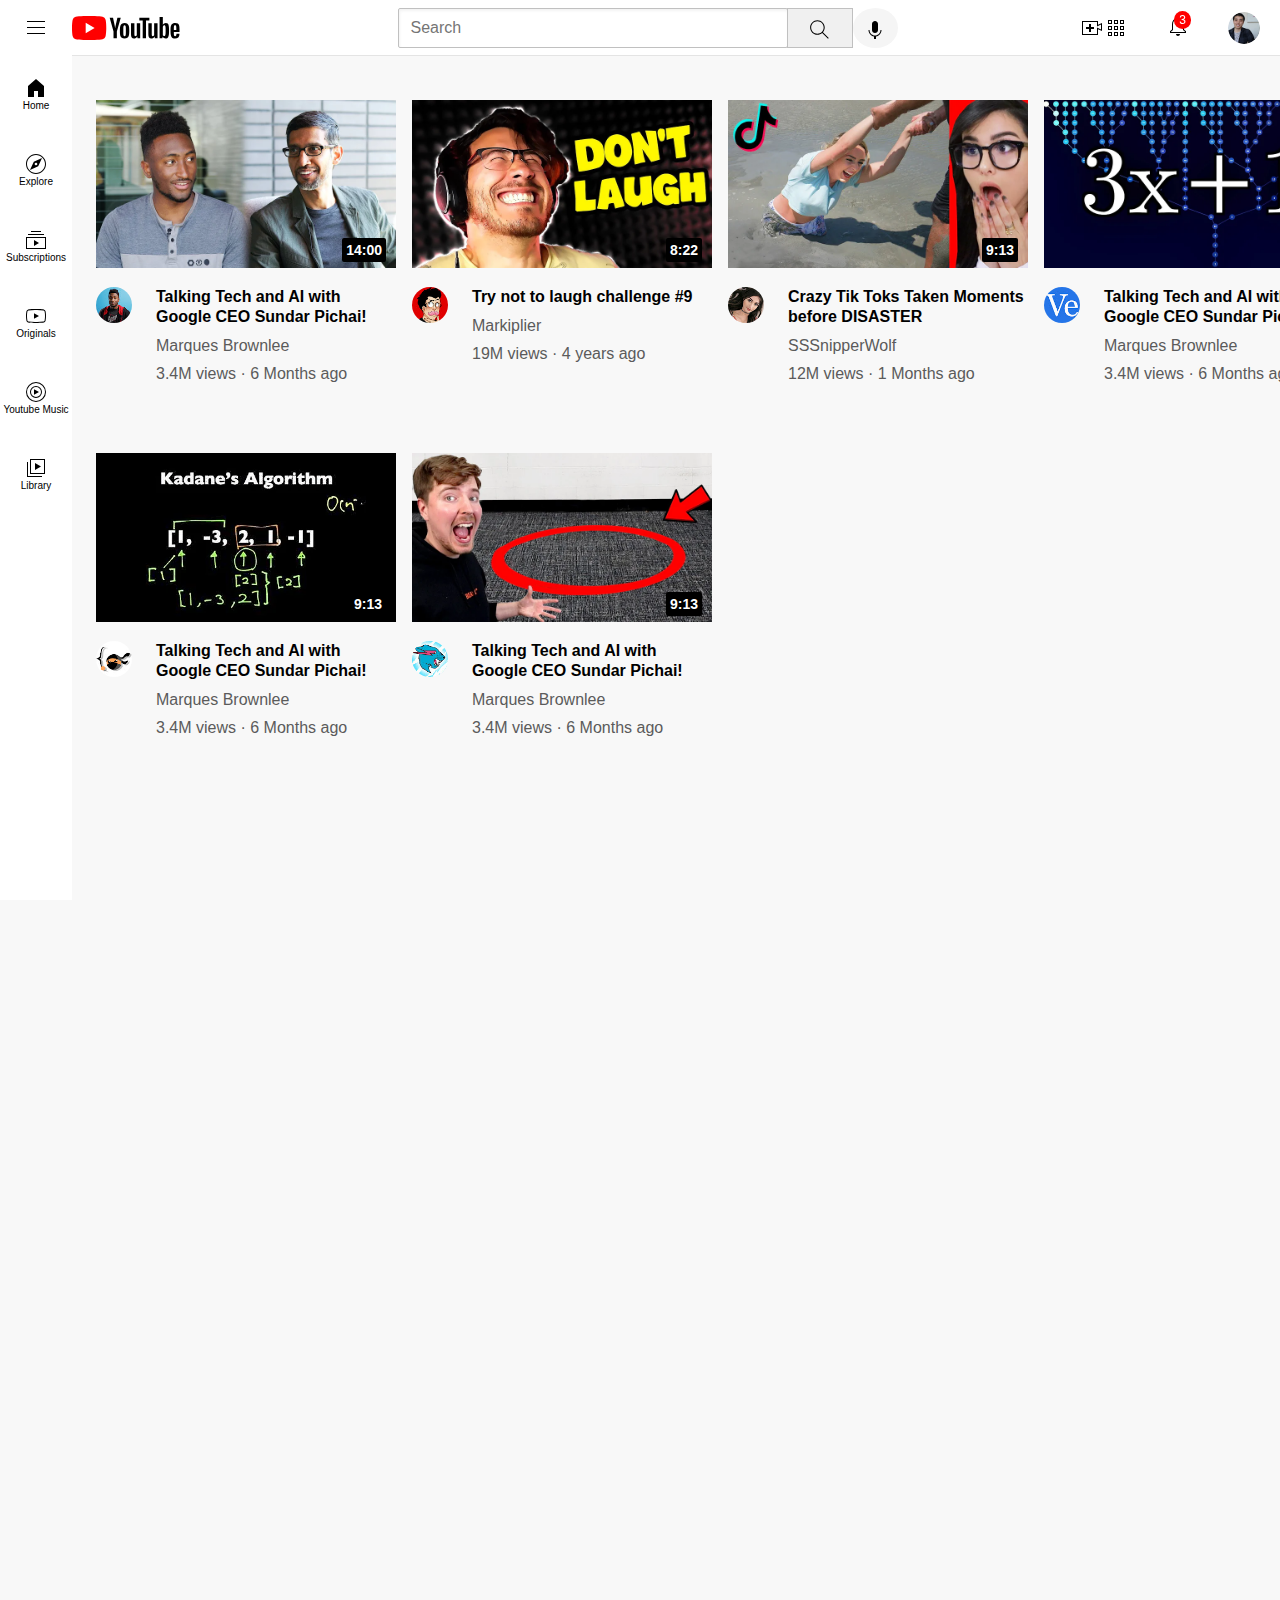
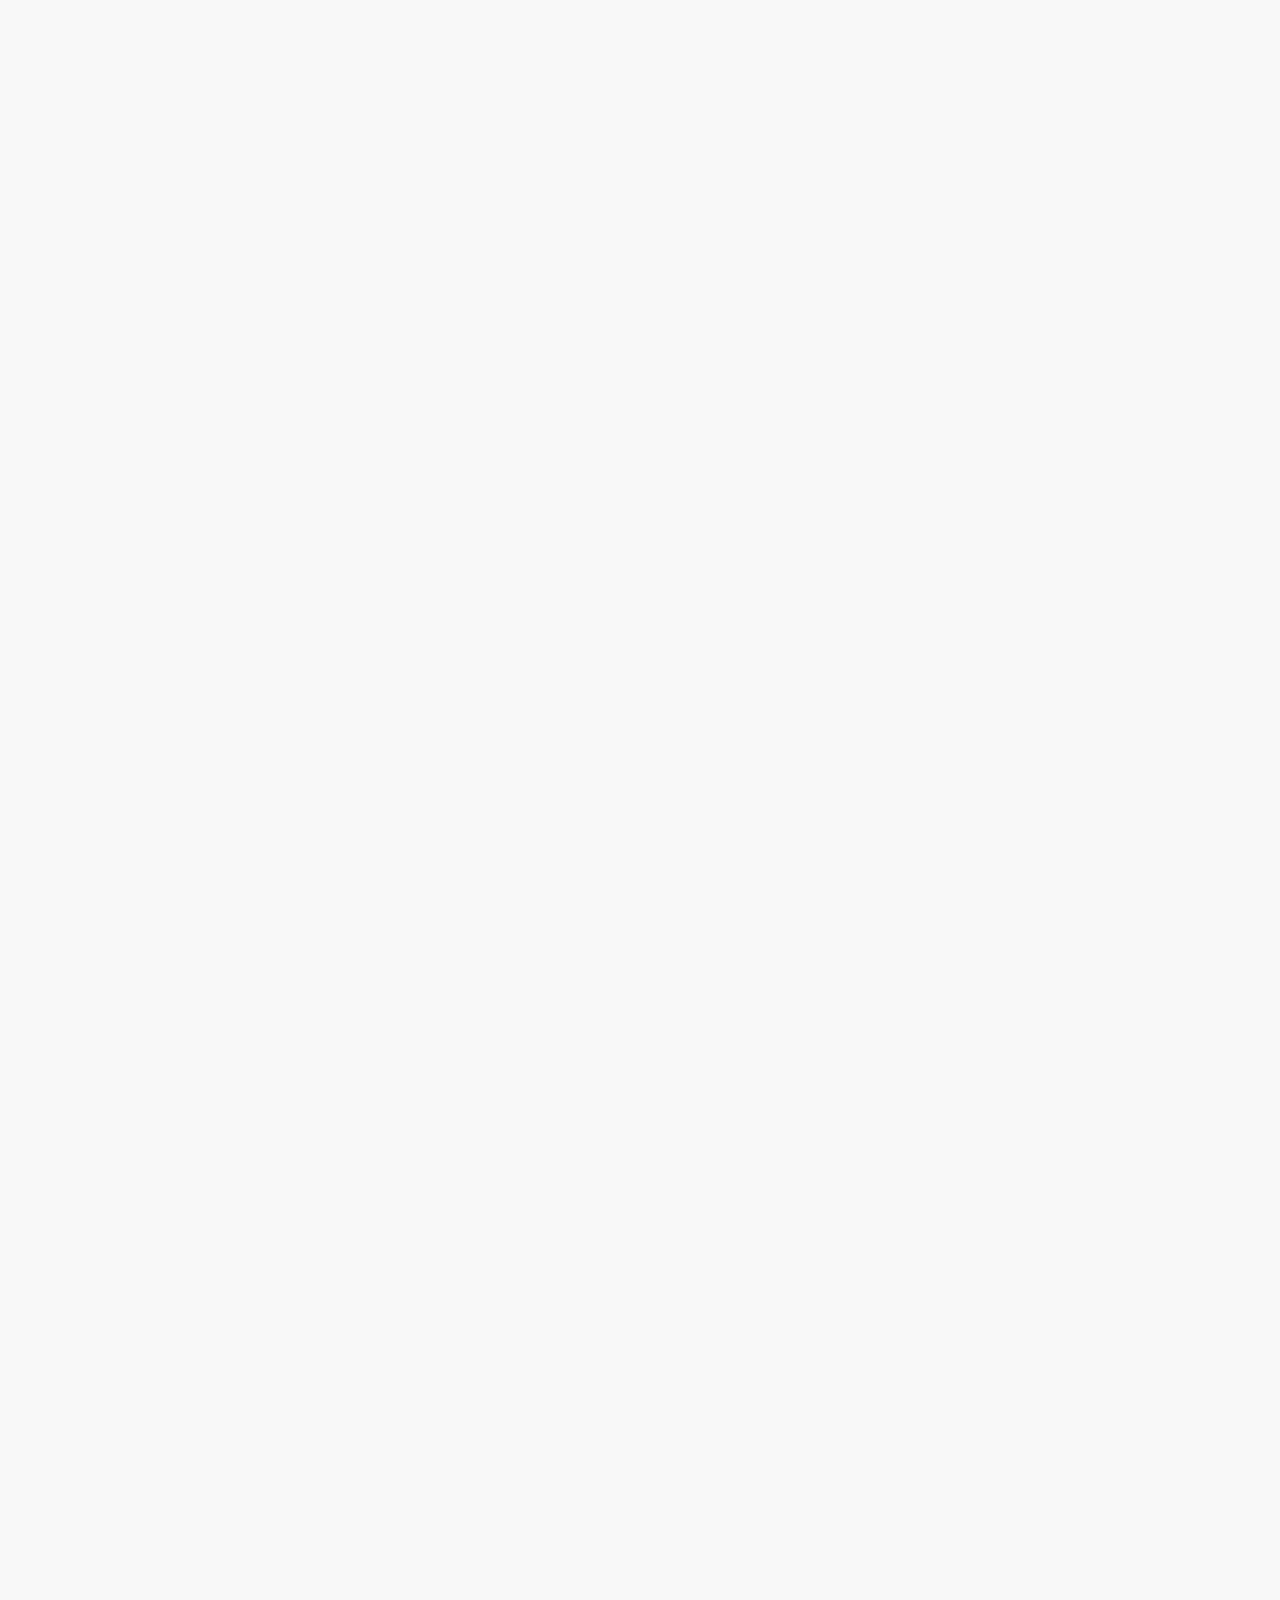
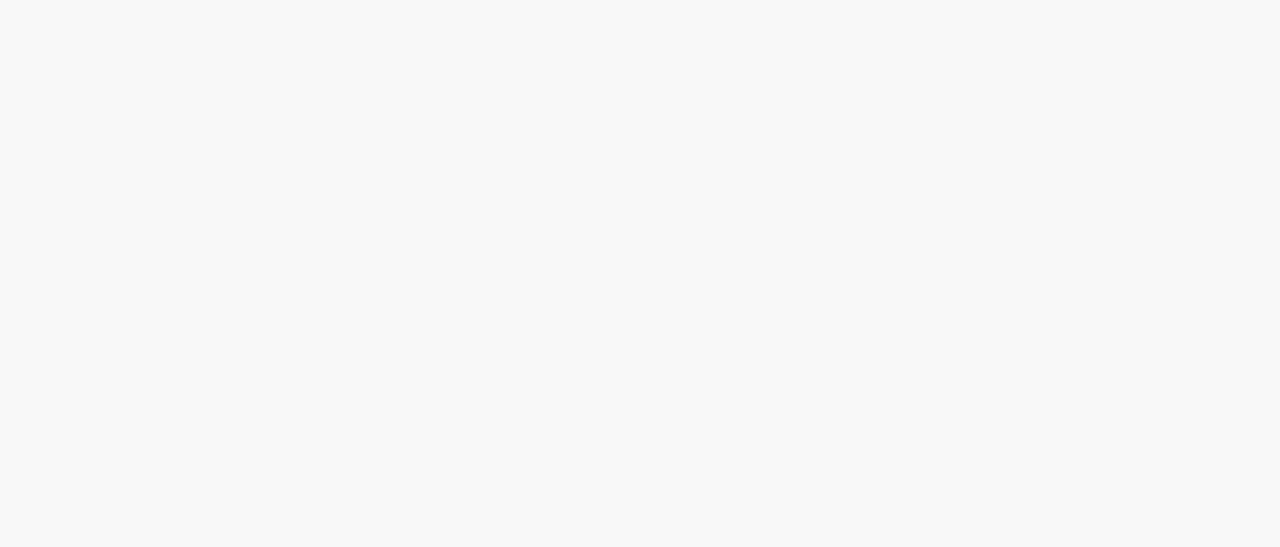
==== index.html @ b05680e4 "Rename youtube.html to index.html" ====
<!DOCTYPE html>
<html lang="en">
<head>
    <meta charset="UTF-8">
    <meta http-equiv="X-UA-Compatible" content="IE=edge">
    <meta name="viewport" content="width=device-width, initial-scale=1.0">
    <title>Youtube</title>
    <link rel="stylesheet" href="styles/general.css">
    <link rel="stylesheet" href="styles/header.css">
    <link rel="stylesheet" href="styles/youtube.css">
    <link rel="stylesheet" href="styles/sidebar.css">
   
    <style>
      
    </style>

</head>
<body>
    <!--Header-Section-->
    <header class="header-section">
        <div class="left-section">
            <img class="hamburger-menu" src="icons/hamburger-menu.svg">
            <img class="youtube-logo" src="icons/youtube-logo.svg">
        </div>
        <div class="middle-section">
            <input class="search-bar" type="text" placeholder="Search">
            <button class="search-button">
                <img class="search-icon" src="icons/search.svg">
                <div class="tool-tip">Search</div>
            </button>
            <button class="voice-search-button">
                <img class="voice-icon" src="icons/voice-search-icon.svg">
                <div class="tool-tip">Search with your voice</div>
            </button>
        </div>
        <div class="right-section">
            <div class="upload-icon-container">
                <img class="upload-icon" src="icons/upload.svg">
                <img class="youtube-apps" src="icons/youtube-apps.svg">
                <div class="tool-tip">Create</div>
            </div>
            <div class="notification-icon-container">
                <img class="notifications-icon" src="icons/notifications.svg">
                <div class="notification-icon-count">3</div>
            </div>
            <img class="current-user-pic" src="channel-pictures/my-channel.jpeg">
        </div>
    </header>
    <!--Side Section-->
    <nav class="sidebar">
        <div class="sidebar-link">
            <img src="icons/home.svg">
            <div>Home</div>
        </div>
        <div class="sidebar-link">
            <img src="icons/explore.svg">
            <div>Explore</div>
        </div>
        <div class="sidebar-link">
            <img src="icons/subscriptions.svg">
            <div>Subscriptions</div>
        </div>
        <div class="sidebar-link">
            <img src="icons/originals.svg">
            <div>Originals</div>
        </div>
        <div class="sidebar-link">
            <img src="icons/youtube-music.svg">
            <div>Youtube Music</div>
        </div>
        <div class="sidebar-link">
            <img src="icons/library.svg">
            <div>Library</div>
        </div>
    </nav>
    <!--Video-Preview--->
    <main>
        <div class="video-grid">
            <div class="container">
                <!--Thumbnail picture-->
                <div class="thumbnail">
                    <img src="thumbnails/thumbnail-1.webp" class="thumbnail-pic">
                    <div class="video-time">14:00</div>
                </div>
                <!--Thumbnail picture-->
                <div class="video-preview-grid">
                    <div class="channel">
                        <img src="channel-pictures/channel-1.jpeg">
                    </div>
                    <div class="video-info">
                        <p class="video-title">Talking Tech and AI with Google CEO Sundar Pichai!</p>
                        <p class="video-author">Marques Brownlee</p>
                        <p class="video-views">3.4M views &#183; 6 Months ago</p>
                    </div>
                </div>
            </div>
            <div class="container">
                <!--Thumbnail picture-->
                <div class="thumbnail">
                    <img src="thumbnails/thumbnail-2.webp" class="thumbnail-pic">
                    <div class="video-time">8:22</div>
                </div>
                <!--Thumbnail picture-->
                <div class="video-preview-grid">
                    <div class="channel">
                        <img src="channel-pictures/channel-2.jpeg">
                    </div>
                    <div class="video-info">
                        <p class="video-title">Try not to laugh challenge #9</p>
                        <p class="video-author">Markiplier</p>
                        <p class="video-views">19M views &#183; 4 years ago</p>
                    </div>
                </div>
            </div>
            <div class="container">
                    <!--Thumbnail picture-->
                    <div class="thumbnail">
                        <img src="thumbnails/thumbnail-3.webp" class="thumbnail-pic">
                        <div class="video-time">9:13</div>
                    </div>
                    <!--Thumbnail picture-->
                    <div class="video-preview-grid">
                        <div class="channel">
                            <img src="channel-pictures/channel-3.jpeg">
                        </div>
                        <div class="video-info">
                            <p class="video-title">Crazy Tik Toks Taken Moments before DISASTER</p>
                            <p class="video-author">SSSnipperWolf</p>
                            <p class="video-views">12M views &#183; 1 Months ago</p>
                        </div>
                    </div>
            </div>

            <div class="container">
                <!--Thumbnail picture-->
                <div class="thumbnail">
                    <img src="thumbnails/thumbnail-4.webp" class="thumbnail-pic">
                    <div class="video-time">9:13</div>
                </div>
                <!--Thumbnail picture-->
                <div class="video-preview-grid">
                    <div class="channel">
                        <img src="channel-pictures/channel-4.jpeg">
                    </div>
                    <div class="video-info">
                        <p class="video-title">Talking Tech and AI with Google CEO Sundar Pichai!</p>
                        <p class="video-author">Marques Brownlee</p>
                        <p class="video-views">3.4M views &#183; 6 Months ago</p>
                    </div>
                </div>
            </div>
            <div class="container">
                <!--Thumbnail picture-->
                <div class="thumbnail">
                    <img src="thumbnails/thumbnail-5.webp" class="thumbnail-pic">
                    <div class="video-time">9:13</div>
                </div>
                <!--Thumbnail picture-->
                <div class="video-preview-grid">
                    <div class="channel">
                        <img src="channel-pictures/channel-5.jpeg">
                    </div>
                    <div class="video-info">
                        <p class="video-title">Talking Tech and AI with Google CEO Sundar Pichai!</p>
                        <p class="video-author">Marques Brownlee</p>
                        <p class="video-views">3.4M views &#183; 6 Months ago</p>
                    </div>
                </div>
            </div>
            <div class="container">
                    <!--Thumbnail picture-->
                    <div class="thumbnail">
                        <img src="thumbnails/thumbnail-6.webp" class="thumbnail-pic">
                        <div class="video-time">9:13</div>
                    </div>
                    <!--Thumbnail picture-->
                    <div class="video-preview-grid">
                        <div class="channel">
                            <img src="channel-pictures/channel-6.jpeg">
                        </div>
                        <div class="video-info">
                            <p class="video-title">Talking Tech and AI with Google CEO Sundar Pichai!</p>
                            <p class="video-author">Marques Brownlee</p>
                            <p class="video-views">3.4M views &#183; 6 Months ago</p>
                        </div>
                    </div>
            </div>
    </div>
    </main>
    
</body>
</html>
---- styles/general.css ----
p{
    margin-top: 0px;
    margin-bottom: 0px;
}
body{
    margin:0px;
    padding-top:80px;
    padding-left: 96px;
    padding-right:24px;
    padding-bottom: 3000px;
    background-color: rgb(248, 248, 248);
}
---- styles/header.css ----
.header-section{
    display:flex;
    flex-direction:row;
    justify-content: space-between;
    height:55px;
    align-items: center;
    position:fixed;
    top:0;
    left:0;
    right:0;
    background-color:white;
    border-bottom-width:1px;
    border-bottom-color:rgb(228, 228,228);
    border-bottom-style: solid;
    z-index:100;
}
.left-section{
    display:flex;
    justify-content:space-between;
    align-items:center;
}
.hamburger-menu{
    height:24px;
    margin-left:24px;
    margin-right:24px;  
}
.youtube-logo{
    height:24px;
}
.middle-section{
    display:flex;
    flex-direction: row;
    align-items: center;
    flex:1;
    margin-left:70px;
    margin-right:35px;
    max-width:500px;
}
.search-bar{
    flex:1;
    height:36px;
    border-radius:2px;
    font-size:16px;
    border: 1px solid rgb(192,192,192);
    box-shadow:inset 1px 2px 3px rgba(0,0,0,0.05);
    width:0;
}
.search-bar::placeholder{
    font-family: Arial;
    font-size:16px;
    padding-left: 10px;
}
.search-button{
    width:66px;
    height:40px;
    background-color:rgb(240,240,240);
    border-width: 1px;
    border-style:solid;
    border-color:rgb(192,192,192);
    margin-left:-1px;
    opacity:1;
}
.search-button, .voice-search-button, .upload-icon-container{
    position:relative;
    display:flex;
    justify-content: center;
    align-items:center;
}
.search-button .tool-tip,
.voice-search-button .tool-tip,
.upload-icon-container .tool-tip{
    position:absolute;
    padding-left:8px;
    padding-right:8px;
    padding-top:4px;
    padding-bottom:4px;
    font-size:12px;
    bottom:-25px;
    right:0;
    background-color:lightgray;
    color:white;
    white-space: nowrap;
    border-radius:5px;
    opacity:0;
    transition: opacity .15s;
    pointer-events: none;

}
.search-button:hover .tool-tip,
.voice-search-button:hover .tool-tip,
.upload-icon-container:hover .tool-tip{
    opacity:1;
}
.search-icon{
    height:25px;
    margin-top:4px;
}
.voice-search-button{
    width:45px;
    height:40px;
    border-radius:50%;
    border:none;
    background-color:rgb(245,245,245);
}
.voice-icon{
    height:24px;
    margin-top:4px;
}
.right-section{
    width:180px;
    display:flex;
    align-items:center;
    justify-content: space-between;
    margin-right:20px;
    flex-shrink:0;
}
.upload-icon{
    height:24px;
}
.youtube-apps{
    height:24px;
}
.notifications-icon{
    height:24px;
}
.notification-icon-container{
    position:relative;
}
.notification-icon-count{
    position:absolute;
    background-color: red;
    color:white;
    font-family:Arial;
    font-size:12px;
    top:-5px;
    right:-7px;
    border-radius:10px;
    margin-top:2px;
    margin-bottom:2px;
    margin-left:6px;
    margin-right:6px;
    padding-left: 5px;
    padding-right: 5px;
    padding-top: 2px;
    padding-bottom: 2px;
}
.current-user-pic{
    height:32px;
    border-radius:16px;
}
---- styles/youtube.css ----
.video-grid{
    display:grid;
    grid-template-columns: 1fr 1fr 1fr;
    column-gap: 16px;
    row-gap:40px;
}
@media (max-width: 500px){
    .video-grid{
        grid-template-columns: 1fr;
    }
}
@media (min-width: 750px){
    .video-grid{
        grid-template-columns: 1fr 1fr;
    }
}
@media (min-width: 751px){
    .video-grid{
        grid-template-columns: 1fr 1fr 1fr;
    }
}
@media (min-width: 1000px){
    .video-grid{
        grid-template-columns: 1fr 1fr 1fr 1fr;
    }
}
.video-preview-grid{
    display:grid;
    grid-template-columns: 50px 1fr;
    column-gap: 10px;
}
.container{
    margin-top:20px;
    width: 300px;
}
.thumbnail{
    width:300px;
    margin-bottom: 15px;
    position:relative;
}
.thumbnail-pic{
    width:100%;
}
.video-time{
    position:absolute;
    bottom:10px;
    right:10px;
    background-color:black;
    color:white;
    font-family:Arial, Helvetica, sans-serif;
    font-size:14px;
    font-weight:bold;
    border-radius:2px;
    padding: 4px;

}

.channel{
    vertical-align: top;
}
.channel img{
    border-radius:50%;
    width:100%;
    width:36px;
}

.video-title{
    font-family:Arial;
    font-size:14;
    font-weight: bold;
    margin-bottom: 10px;
    line-height: 20px;
    margin-top:0;
}
.video-author, .video-views{
    margin-bottom: 10px;
    font-family: Arial, Helvetica, sans-serif;
    color:rgb(91,91,91)
}
---- styles/sidebar.css ----
.sidebar{
    position:fixed;
    left:0;
    bottom:0;
    top:50px;
    width:72px;
    background-color: white;
    z-index:200;
    padding-top:5px;
}
.sidebar-link{
    height:76px;
    display:flex;
    justify-content:center;
    align-items:center;
    flex-direction:column;
    cursor:pointer;
}
.sidebar-link:hover{
    background-color:lightgray;
}
.sidebar-link img{
    height:24px;
}
.sidebar-link div{
    font-family:Arial;
    font-size:10px;
}
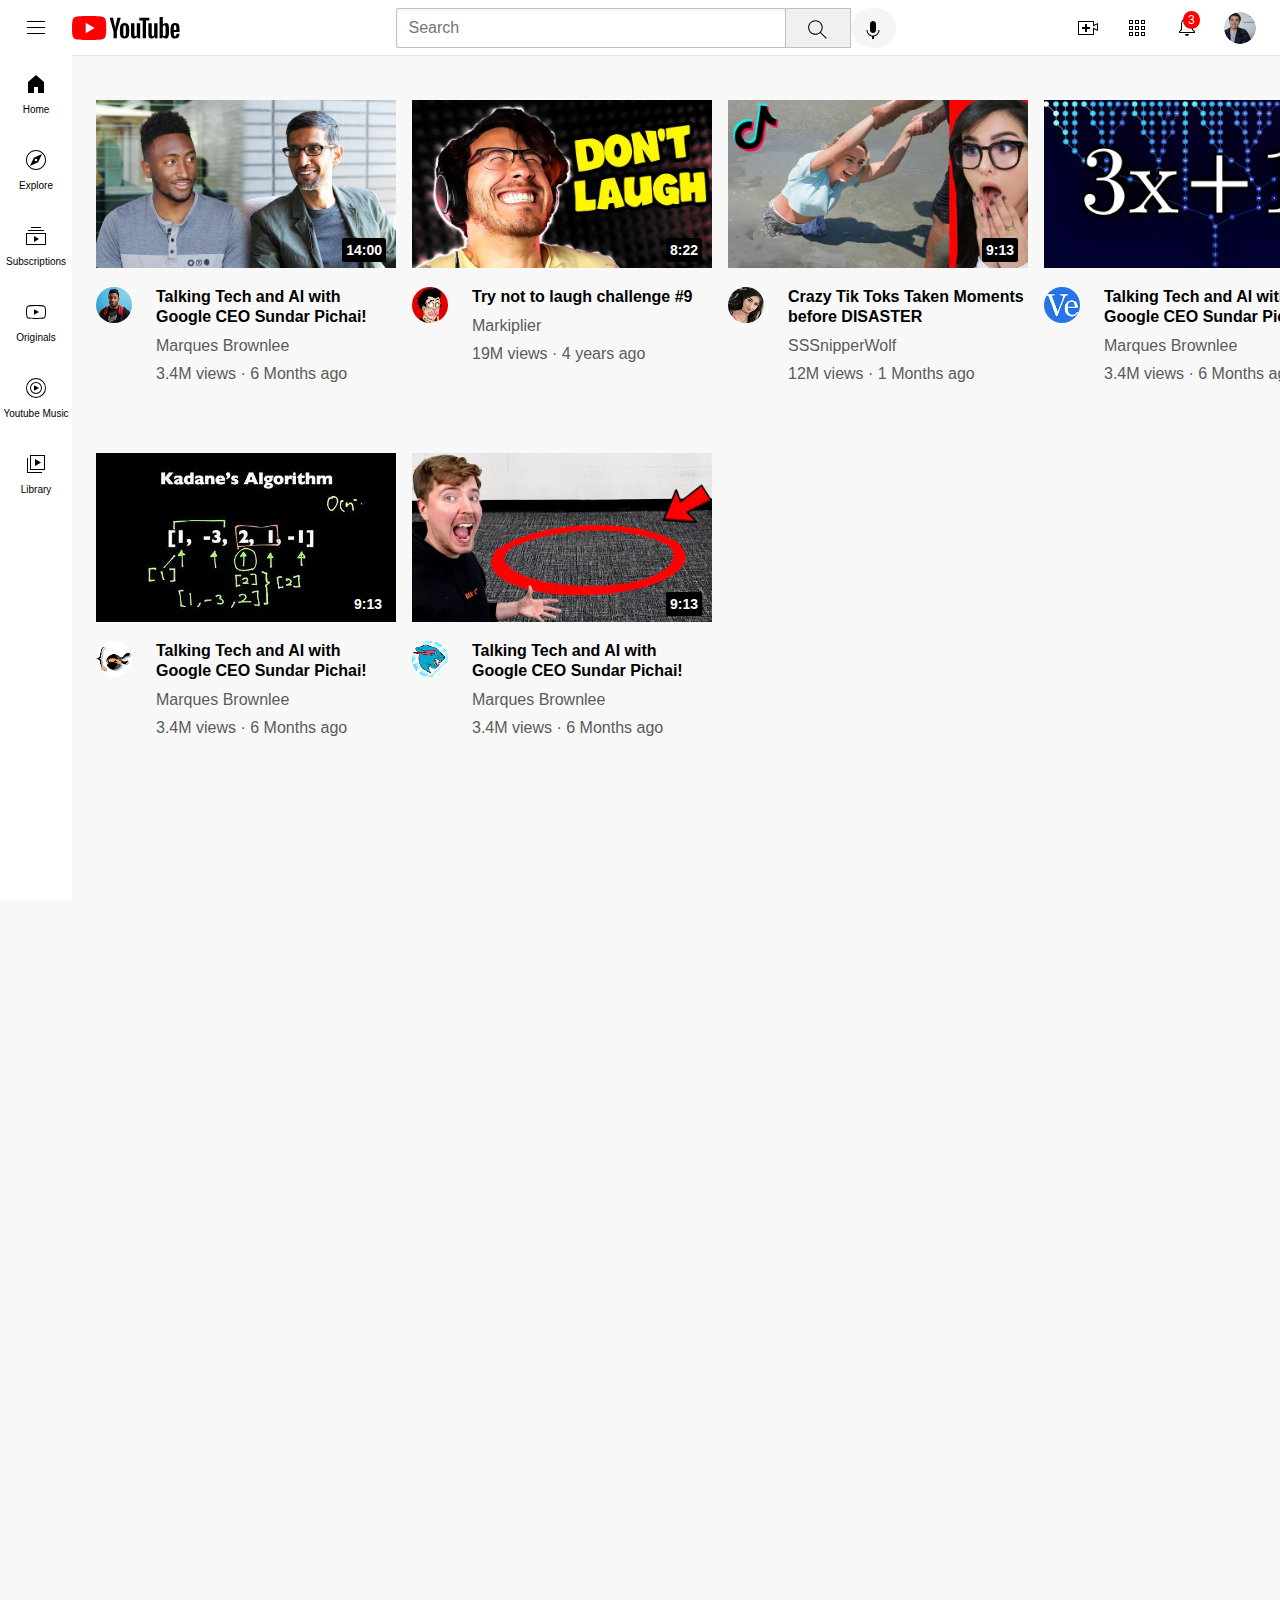
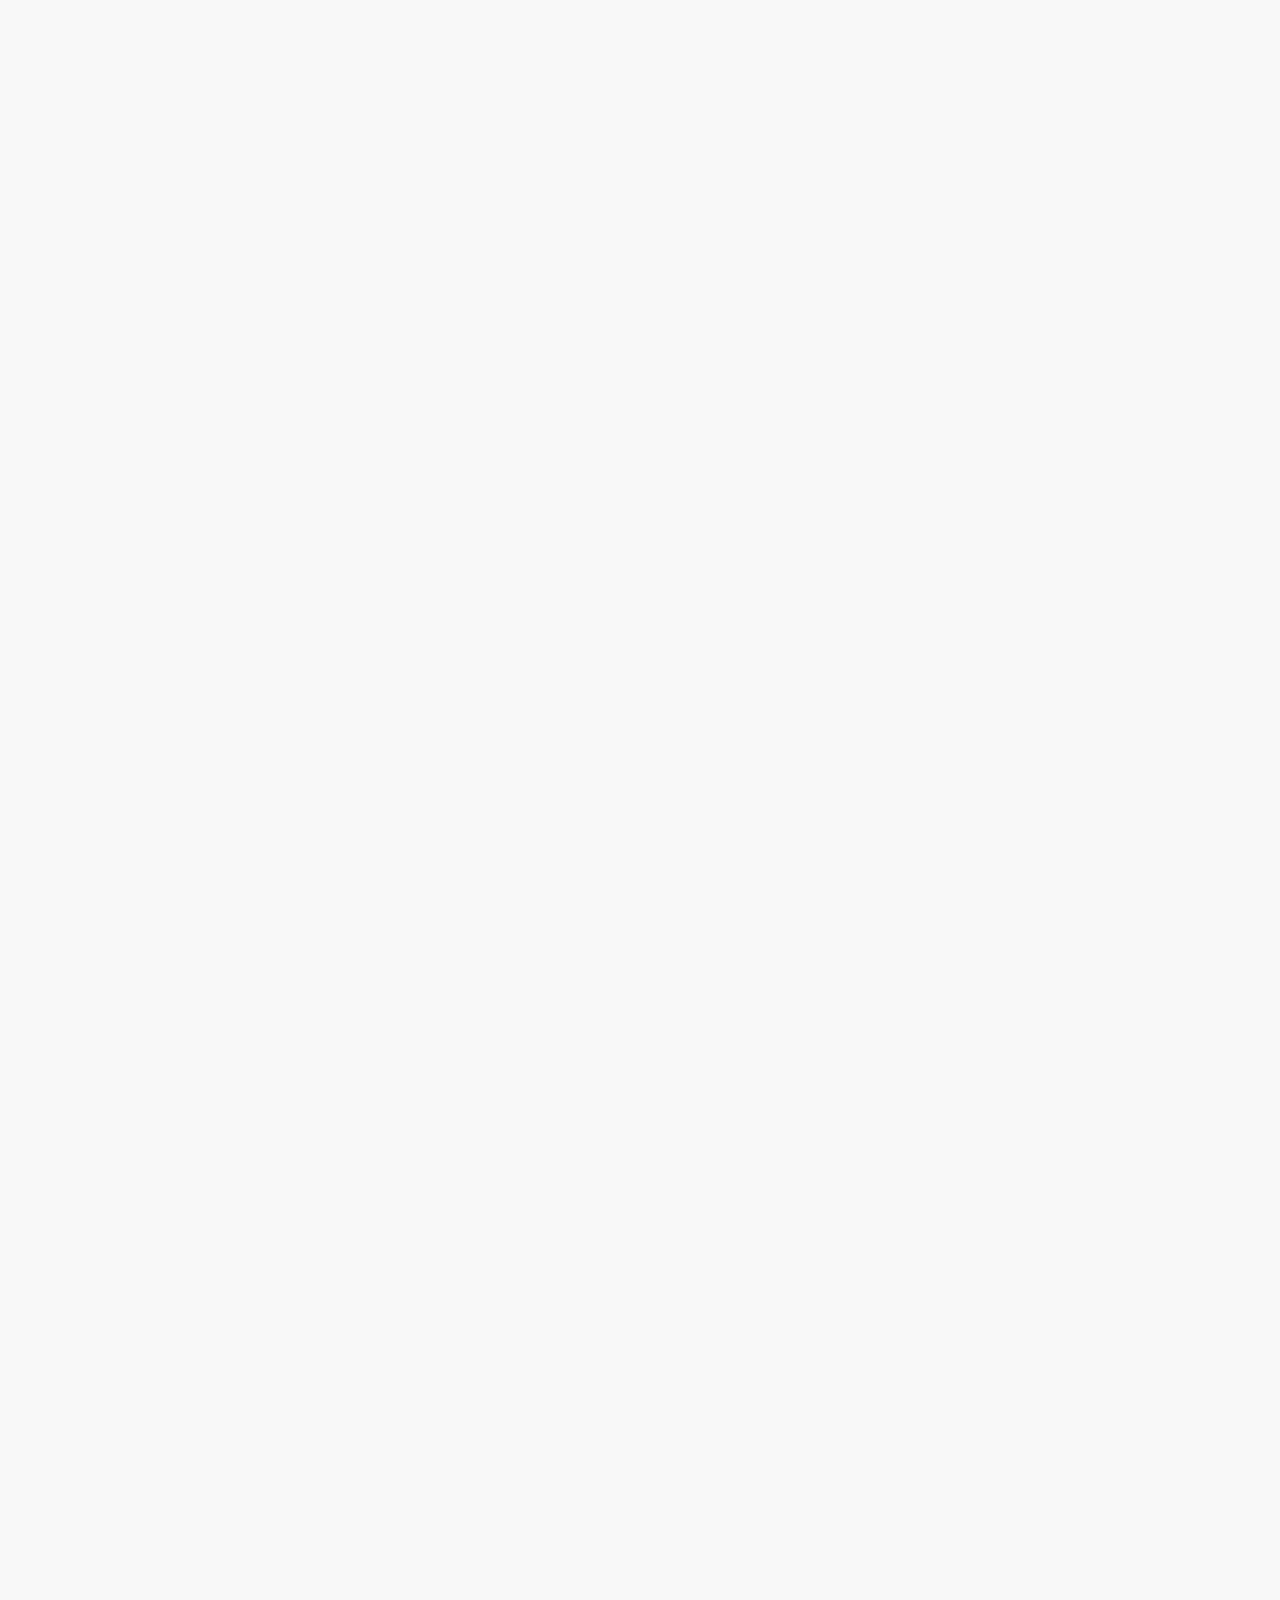
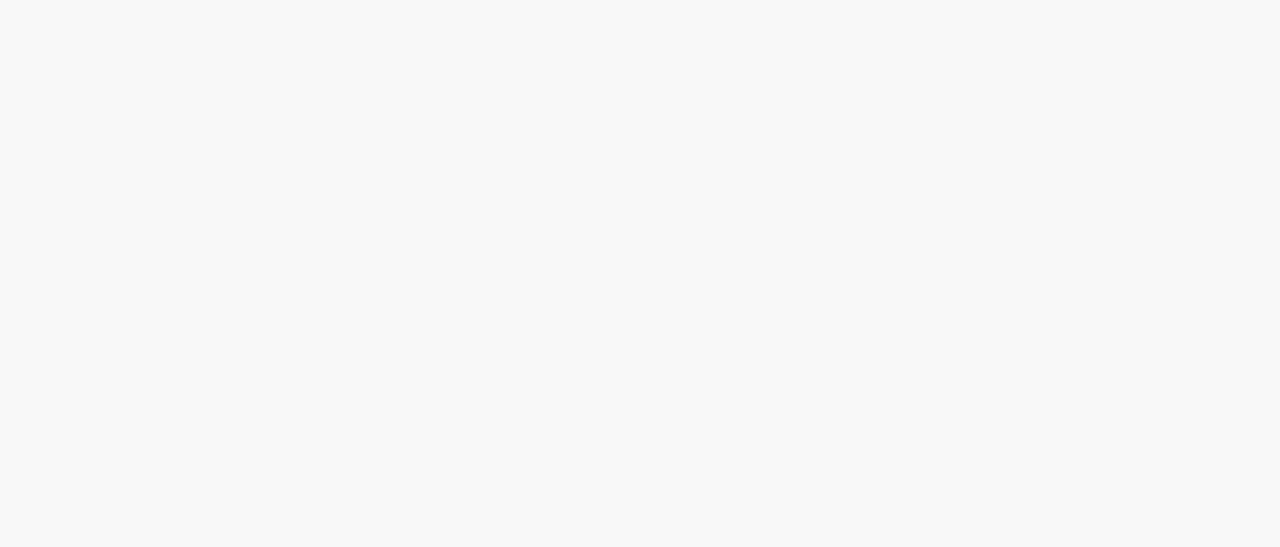
==== commit 1c04547b: "updated header and sidebar" ====
--- a/index.html
+++ b/index.html
@@ -1,5 +1,6 @@
 <!DOCTYPE html>
 <html lang="en">
+
 <head>
     <meta charset="UTF-8">
     <meta http-equiv="X-UA-Compatible" content="IE=edge">
@@ -9,12 +10,8 @@
     <link rel="stylesheet" href="styles/header.css">
     <link rel="stylesheet" href="styles/youtube.css">
     <link rel="stylesheet" href="styles/sidebar.css">
-   
-    <style>
-      
-    </style>
+</head>
 
-</head>
 <body>
     <!--Header-Section-->
     <header class="header-section">
@@ -36,8 +33,11 @@
         <div class="right-section">
             <div class="upload-icon-container">
                 <img class="upload-icon" src="icons/upload.svg">
+                <div class="tool-tip">Create</div>
+            </div>
+            <div class="youtube-apps-container">
                 <img class="youtube-apps" src="icons/youtube-apps.svg">
-                <div class="tool-tip">Create</div>
+                <div class="tool-tip">Youtube apps</div>
             </div>
             <div class="notification-icon-container">
                 <img class="notifications-icon" src="icons/notifications.svg">
@@ -113,22 +113,22 @@
                 </div>
             </div>
             <div class="container">
-                    <!--Thumbnail picture-->
-                    <div class="thumbnail">
-                        <img src="thumbnails/thumbnail-3.webp" class="thumbnail-pic">
-                        <div class="video-time">9:13</div>
+                <!--Thumbnail picture-->
+                <div class="thumbnail">
+                    <img src="thumbnails/thumbnail-3.webp" class="thumbnail-pic">
+                    <div class="video-time">9:13</div>
+                </div>
+                <!--Thumbnail picture-->
+                <div class="video-preview-grid">
+                    <div class="channel">
+                        <img src="channel-pictures/channel-3.jpeg">
                     </div>
-                    <!--Thumbnail picture-->
-                    <div class="video-preview-grid">
-                        <div class="channel">
-                            <img src="channel-pictures/channel-3.jpeg">
-                        </div>
-                        <div class="video-info">
-                            <p class="video-title">Crazy Tik Toks Taken Moments before DISASTER</p>
-                            <p class="video-author">SSSnipperWolf</p>
-                            <p class="video-views">12M views &#183; 1 Months ago</p>
-                        </div>
+                    <div class="video-info">
+                        <p class="video-title">Crazy Tik Toks Taken Moments before DISASTER</p>
+                        <p class="video-author">SSSnipperWolf</p>
+                        <p class="video-views">12M views &#183; 1 Months ago</p>
                     </div>
+                </div>
             </div>
 
             <div class="container">
@@ -168,25 +168,26 @@
                 </div>
             </div>
             <div class="container">
-                    <!--Thumbnail picture-->
-                    <div class="thumbnail">
-                        <img src="thumbnails/thumbnail-6.webp" class="thumbnail-pic">
-                        <div class="video-time">9:13</div>
+                <!--Thumbnail picture-->
+                <div class="thumbnail">
+                    <img src="thumbnails/thumbnail-6.webp" class="thumbnail-pic">
+                    <div class="video-time">9:13</div>
+                </div>
+                <!--Thumbnail picture-->
+                <div class="video-preview-grid">
+                    <div class="channel">
+                        <img src="channel-pictures/channel-6.jpeg">
                     </div>
-                    <!--Thumbnail picture-->
-                    <div class="video-preview-grid">
-                        <div class="channel">
-                            <img src="channel-pictures/channel-6.jpeg">
-                        </div>
-                        <div class="video-info">
-                            <p class="video-title">Talking Tech and AI with Google CEO Sundar Pichai!</p>
-                            <p class="video-author">Marques Brownlee</p>
-                            <p class="video-views">3.4M views &#183; 6 Months ago</p>
-                        </div>
+                    <div class="video-info">
+                        <p class="video-title">Talking Tech and AI with Google CEO Sundar Pichai!</p>
+                        <p class="video-author">Marques Brownlee</p>
+                        <p class="video-views">3.4M views &#183; 6 Months ago</p>
                     </div>
+                </div>
             </div>
-    </div>
+        </div>
     </main>
-    
+
 </body>
-</html>
+
+</html>--- a/styles/header.css
+++ b/styles/header.css
@@ -1,150 +1,176 @@
-.header-section{
-    display:flex;
-    flex-direction:row;
+.header-section {
+    display: flex;
+    flex-direction: row;
     justify-content: space-between;
-    height:55px;
+    height: 55px;
     align-items: center;
-    position:fixed;
-    top:0;
-    left:0;
-    right:0;
-    background-color:white;
-    border-bottom-width:1px;
-    border-bottom-color:rgb(228, 228,228);
+    position: fixed;
+    top: 0;
+    left: 0;
+    right: 0;
+    background-color: white;
+    border-bottom-width: 1px;
+    border-bottom-color: rgb(228, 228, 228);
     border-bottom-style: solid;
-    z-index:100;
+    z-index: 100;
 }
-.left-section{
-    display:flex;
-    justify-content:space-between;
-    align-items:center;
+
+.left-section {
+    display: flex;
+    justify-content: space-between;
+    align-items: center;
 }
-.hamburger-menu{
-    height:24px;
-    margin-left:24px;
-    margin-right:24px;  
+
+.hamburger-menu {
+    height: 24px;
+    margin-left: 24px;
+    margin-right: 24px;
 }
-.youtube-logo{
-    height:24px;
+
+.youtube-logo {
+    height: 24px;
 }
-.middle-section{
-    display:flex;
+
+.middle-section {
+    display: flex;
     flex-direction: row;
     align-items: center;
-    flex:1;
-    margin-left:70px;
-    margin-right:35px;
-    max-width:500px;
+    flex: 1;
+    margin-left: 70px;
+    margin-right: 35px;
+    max-width: 500px;
 }
-.search-bar{
-    flex:1;
-    height:36px;
-    border-radius:2px;
-    font-size:16px;
-    border: 1px solid rgb(192,192,192);
-    box-shadow:inset 1px 2px 3px rgba(0,0,0,0.05);
-    width:0;
+
+.search-bar {
+    flex: 1;
+    height: 36px;
+    border-radius: 2px;
+    font-size: 16px;
+    border: 1px solid rgb(192, 192, 192);
+    box-shadow: inset 1px 2px 3px rgba(0, 0, 0, 0.05);
+    width: 0;
 }
-.search-bar::placeholder{
+
+.search-bar::placeholder {
     font-family: Arial;
-    font-size:16px;
+    font-size: 16px;
     padding-left: 10px;
 }
-.search-button{
-    width:66px;
-    height:40px;
-    background-color:rgb(240,240,240);
+
+.search-button {
+    position: relative;
+    width: 66px;
+    height: 40px;
+    background-color: rgb(240, 240, 240);
     border-width: 1px;
-    border-style:solid;
-    border-color:rgb(192,192,192);
-    margin-left:-1px;
-    opacity:1;
+    border-style: solid;
+    border-color: rgb(192, 192, 192);
+    margin-left: -1px;
+    opacity: 1;
 }
-.search-button, .voice-search-button, .upload-icon-container{
-    position:relative;
-    display:flex;
+
+.search-button,
+.voice-search-button,
+.upload-icon-container,
+.youtube-apps-container {
+    position: relative;
+    display: flex;
     justify-content: center;
-    align-items:center;
+    align-items: center;
 }
+
 .search-button .tool-tip,
 .voice-search-button .tool-tip,
-.upload-icon-container .tool-tip{
-    position:absolute;
-    padding-left:8px;
-    padding-right:8px;
-    padding-top:4px;
-    padding-bottom:4px;
-    font-size:12px;
-    bottom:-25px;
-    right:0;
-    background-color:lightgray;
-    color:white;
+.upload-icon-container .tool-tip,
+.youtube-apps-container .tool-tip {
+    position: absolute;
+    padding: 4px 8px;
+    font-size: 12px;
+    bottom: -25px;
+    background-color: rgb(192, 192, 192);
+    color: white;
     white-space: nowrap;
-    border-radius:5px;
-    opacity:0;
+    border-radius: 5px;
+    opacity: 0;
     transition: opacity .15s;
+    cursor: pointer;
     pointer-events: none;
+}
 
-}
 .search-button:hover .tool-tip,
 .voice-search-button:hover .tool-tip,
-.upload-icon-container:hover .tool-tip{
-    opacity:1;
+.upload-icon-container:hover .tool-tip,
+.youtube-apps-container:hover .tool-tip {
+    opacity: 1;
 }
-.search-icon{
-    height:25px;
-    margin-top:4px;
+
+.search-icon {
+    height: 25px;
+    margin-top: 4px;
 }
-.voice-search-button{
-    width:45px;
-    height:40px;
-    border-radius:50%;
-    border:none;
-    background-color:rgb(245,245,245);
+
+.voice-search-button {
+    position: relative;
+    display: flex;
+    align-items: center;
+    justify-content: center;
+    width: 45px;
+    height: 40px;
+    border-radius: 50%;
+    border: none;
+    background-color: rgb(245, 245, 245);
 }
-.voice-icon{
-    height:24px;
-    margin-top:4px;
+
+.voice-icon {
+    height: 24px;
+    margin-top: 4px;
 }
-.right-section{
-    width:180px;
-    display:flex;
-    align-items:center;
+
+.right-section {
+    width: 180px;
+    display: flex;
+    align-items: center;
     justify-content: space-between;
-    margin-right:20px;
-    flex-shrink:0;
+    flex-shrink: 0;
+    padding-right: 24px;
 }
-.upload-icon{
-    height:24px;
+
+.upload-icon {
+    height: 24px;
 }
-.youtube-apps{
-    height:24px;
+
+.youtube-apps {
+    height: 24px;
 }
-.notifications-icon{
-    height:24px;
+
+.notifications-icon {
+    height: 24px;
 }
-.notification-icon-container{
-    position:relative;
+
+.notification-icon-container {
+    position: relative;
 }
-.notification-icon-count{
-    position:absolute;
+
+.notification-icon-count {
+    position: absolute;
     background-color: red;
-    color:white;
-    font-family:Arial;
-    font-size:12px;
-    top:-5px;
-    right:-7px;
-    border-radius:10px;
-    margin-top:2px;
-    margin-bottom:2px;
-    margin-left:6px;
-    margin-right:6px;
+    color: white;
+    font-family: Arial;
+    font-size: 12px;
+    top: -5px;
+    right: -7px;
+    border-radius: 10px;
+    margin-top: 2px;
+    margin-bottom: 2px;
+    margin-left: 6px;
+    margin-right: 6px;
     padding-left: 5px;
     padding-right: 5px;
     padding-top: 2px;
     padding-bottom: 2px;
 }
-.current-user-pic{
-    height:32px;
-    border-radius:16px;
+
+.current-user-pic {
+    height: 32px;
+    border-radius: 16px;
 }--- a/styles/sidebar.css
+++ b/styles/sidebar.css
@@ -1,28 +1,33 @@
-.sidebar{
-    position:fixed;
-    left:0;
-    bottom:0;
-    top:50px;
-    width:72px;
+.sidebar {
+    position: fixed;
+    left: 0;
+    bottom: 0;
+    top: 50px;
+    width: 72px;
     background-color: white;
-    z-index:200;
-    padding-top:5px;
+    z-index: 200;
+    padding-top: 5px;
 }
-.sidebar-link{
-    height:76px;
-    display:flex;
-    justify-content:center;
-    align-items:center;
-    flex-direction:column;
-    cursor:pointer;
+
+.sidebar-link {
+    height: 76px;
+    display: flex;
+    justify-content: center;
+    align-items: center;
+    flex-direction: column;
+    row-gap: 8px;
+    cursor: pointer;
 }
-.sidebar-link:hover{
-    background-color:lightgray;
+
+.sidebar-link:hover {
+    background-color: lightgray;
 }
-.sidebar-link img{
-    height:24px;
+
+.sidebar-link img {
+    height: 24px;
 }
-.sidebar-link div{
-    font-family:Arial;
-    font-size:10px;
+
+.sidebar-link div {
+    font-family: Arial;
+    font-size: 10px;
 }